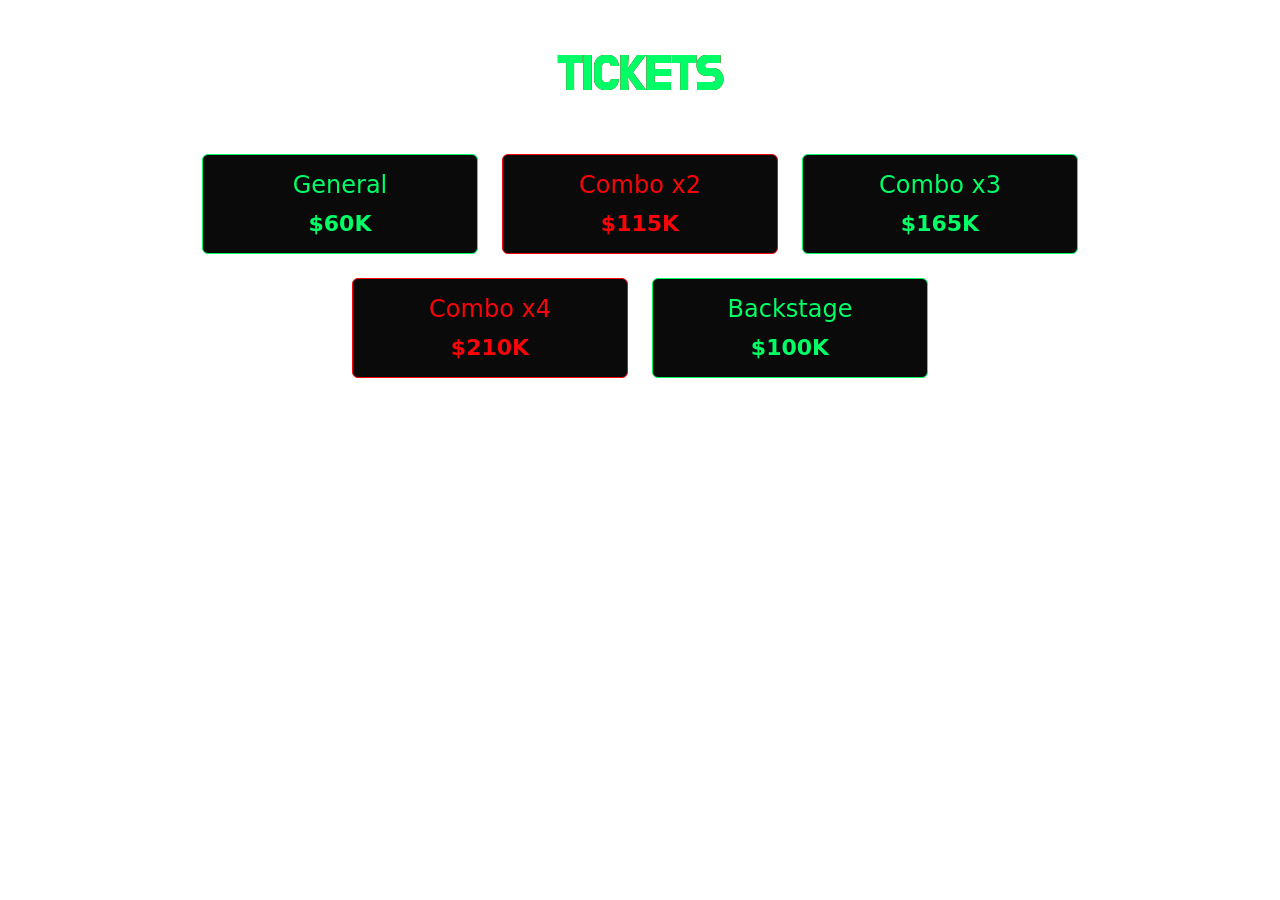
==== bck.html @ f751b882 "afterevent" ====
<!doctype html>
<html>
<head>
    <meta charset="UTF-8">
    <title>bck</title>
    <meta name="viewport" content="width=device-width, initial-scale=1">
	<!-- favicon -->
	<link rel="icon" type="image/png" sizes="32x32" href="favicon.ico">
	<link rel="icon" type="image/png" sizes="16x16" href="favicon.ico">
	<link rel="shortcut icon" href="favicon.ico">
    <!-- Bootstrap CSS -->
    <link href="https://cdn.jsdelivr.net/npm/bootstrap@5.3.2/dist/css/bootstrap.min.css" rel="stylesheet">
	<!-- Google Fonts -->
	<link rel="preconnect" href="https://fonts.googleapis.com">
	<link rel="preconnect" href="https://fonts.gstatic.com" crossorigin>
	<link href="https://fonts.googleapis.com/css2?family=Asimovian&family=Bruno+Ace+SC&family=Do+Hyeon&family=Jockey+One&family=Rubik+Glitch&family=Rubik+Wet+Paint&family=Syncopate&display=swap" rel="stylesheet">
    <!-- Custom CSS -->
    <link rel="stylesheet" href="css/styles.css">
	<!-- Google tag (gtag.js) --> 
	<script async src="https://www.googletagmanager.com/gtag/js?id=G-PF4T4JETXL"></script> 
	<script> 
		window.dataLayer = window.dataLayer || []; 
		function gtag(){dataLayer.push(arguments);} 
		gtag('js', new Date()); 
		gtag('config', 'G-PF4T4JETXL'); 
	</script>
</head>

<body>
	<section id="ticketsSection" class="container py-5">
<h2 class="glitch-text text-center mb-5 title2" data-text="TICKETS">TICKETS</h2>

<div class="row g-4 justify-content-center">
	
    <div class="col-md-4">
	<a href="https://wa.me/573133742291?text=Hola!%0A%0AQuiero%20comprar%20entradas%20para%20Exodus" target="_blank" class="card-link">
    <div class="card ticket-card text-center">
      <div class="card-body">
        <h4>General</h4>
		  <p class="price">$60K</p>
      </div>
    </div>
	</a>
	  </div>
	
  <div class="col-md-4">
	  <a href="https://wa.me/573133742291?text=Hola!%0A%0AQuiero%20comprar%20un%20comboX2%20para%20Exodus" target="_blank" class="card-link">
    <div class="card ticket-card2 text-center">
      <div class="card-body">
        <h4>Combo x2</h4>
        <p class="price">$115K</p>
      </div>
    </div>
	</a>
  </div>

  <div class="col-md-4">
	  <a href="https://wa.me/573133742291?text=Hola!%0A%0AQuiero%20comprar%20un%20comboX3%20para%20Exodus" target="_blank" class="card-link">
    <div class="card ticket-card text-center">
      <div class="card-body">
        <h4>Combo x3</h4>
        <p class="price">$165K</p>
      </div>
    </div>
	  </a>
  </div>

	<div class="col-md-4">
		<a href="https://wa.me/573133742291?text=Hola!%0A%0AQuiero%20comprar%20un%20comboX4%20para%20Exodus" target="_blank" class="card-link">
     <div class="card ticket-card2 text-center">
      <div class="card-body">
        <h4>Combo x4</h4>
        <p class="price">$210K</p>
      </div>
    </div>
		</a>
  </div>
	
	<div class="col-md-4">
		<a href="https://wa.me/573133742291?text=Hola!%0A%0AQuiero%20comprar%20entradas%20Backstage%20para%20Exodus" target="_blank" class="card-link">
     <div class="card ticket-card text-center">
      <div class="card-body">
        <h4>Backstage</h4>
        <p class="price">$100K</p>
      </div>
    </div>
		</a>
  </div>
	
</div>
</section>
</body>
</html>
---- css/styles.css ----
/* =====================================================
   BASE
===================================================== */

body {
	color: #00ff66;
    overflow-x: hidden;
    font-family: system-ui;
}
a {
	text-decoration: none;
	color: inherit;
}

/* =====================================================
   LAYOUT
===================================================== */

main {
    position: relative;
    max-width: 1700px;
    margin: 0 auto;
    overflow: hidden;	
}

.video-bg {
    position: fixed;
    top: 0;
    left: 0;
    width: 100%;
    height: 100%;
    object-fit: cover;   /* equivalente a background-size: cover */
    z-index: -2;
}

.video-overlay{
    position:fixed;
    inset:0;
    background:
        linear-gradient(rgba(0,0,0,0.65), rgba(0,0,0,0.85)),
        radial-gradient(circle at center, transparent 30%, black 99%);
    z-index:-1;
}

/* =====================================================
   MOBILE MENU
===================================================== */
@media (max-width: 991px){

#navbarNav.fullscreen-menu{
  position: fixed;
  inset: 0;
  width:100%;
  height:100vh;
  background: rgba(0, 0, 0, 0.76) !important;
  backdrop-filter: blur(10px);
  display:flex;
  justify-content:center;
  align-items:center;
  clip-path:circle(1% at 82% 40px);
  transition:clip-path .2s ease-in-out;
  z-index:999;
}
	
#navbarNav.fullscreen-menu .navbar-nav{
  flex-direction:column;
  gap:30px;
  text-align:center;
  margin-left:0 !important;   /* mata el ms-auto */
  width:100%;
  align-items:center;
}

.navbar-toggler{
  position:relative;
  z-index:2000;
}
	
/* cuando bootstrap abre el menú */
#navbarNav.fullscreen-menu.show{
  clip-path:circle(150% at 92% 40px);
}

/* links grandes */
#navbarNav.fullscreen-menu .nav-link{
  font-size:2rem;
}
.fullscreen-menu.show li{
  opacity:1;
  transform:translateY(0);
}

.fullscreen-menu.show li:nth-child(1){transition-delay:.2s;}
.fullscreen-menu.show li:nth-child(2){transition-delay:.3s;}
.fullscreen-menu.show li:nth-child(3){transition-delay:.4s;}
.fullscreen-menu.show li:nth-child(4){transition-delay:.5s;}
.fullscreen-menu.show li:nth-child(5){transition-delay:.6s;}
}
/* Fin SOLO móvil */

/* =====================================================
   NAVBAR
===================================================== */
.navbar {
    background: rgba(0, 0, 0, 0.86) !important;
    border-bottom: 2px solid #00ff66;
	font-size: 1.3rem;
	animation: neonPulse 3s infinite;
	font-family: "Do Hyeon", system-ui;

}

/* Links verdes neon */
.nav-green {
    color: #00ff66 !important;
    font-weight: bold;
    margin-left: 20px;
    transition: 0.3s;
}

.nav-green:hover {
    text-shadow: 0 0 7px #00ff66;
    color: #00ff66 !important;
}

/* Tamaño del logo */
.logo-nav {
    height: 50px;
    transition: 0.3s;
}

.logo-nav:hover {
    transform: scale(1.1);
	transition: 0.3s;
	filter: drop-shadow(0 0 16px #00ff66);
}
/* =====================================================
   SOCIAL
===================================================== */
.social-link{
    text-decoration:none;
    color:inherit;
}
.social-nav{
    gap:12px;
	text-align: center;
	width: 100%;
	margin: 0 auto;
}

.social-nav img{
    width:46px;
    height:46px;
    transition:0.3s;
}

.social-nav img:hover{
    transform:scale(1.2);
    filter: drop-shadow(0 0 6px #00ff66);
}

.social-nav2{
    gap:22px;
	text-align: center;
	width: 100%;
	margin: 0 auto;
}

.social-nav2 img:hover{
    transform:scale(1.2);
    filter: drop-shadow(0 0 6px #00ff66);
}

.social-nav2 img{
    width:86px;
    height:86px;
    transition:0.3s;
}

.social-nav.large img{
	width:86px;
}

/* =====================================================
   FOOTER
===================================================== */
.footer {
    background: rgba(0, 0, 0, 0.86) !important;
    border-top: 2px solid #00ff66;
    color: #00ff66;
	animation: neonPulse 3s infinite;
	align-content: center;
}

.footer-nav {
    display: flex;
    justify-content: center;
    flex-wrap: wrap;
    gap: 20px;
}

.footer-link {
    color: #00ff66;
    text-decoration: none;
    font-weight: bold;
    transition: 0.3s;
}

.footer-link:hover {
    color: #00ff66;
    text-shadow: 0 0 6px #00ff66;
}
/* =====================================================
   PROMO Overlay
===================================================== */
#promo-overlay{
	position: fixed;
	inset: 0;
	background: rgba(0,0,0,0.15);
	backdrop-filter: blur(8px);
	display: flex;
	justify-content: center;
	align-items: center;
	z-index: 9999;
	opacity: 1;
	visibility: visible;
	transition: 0.5s;
}

#promo-overlay.hide{
	opacity: 0;
	visibility: hidden;
}

.promo-content{
	background: rgba(0,0,0,0.9);
	border: 1px solid #00ff66;
	padding: 30px;
	border-radius: 12px;
	text-align: center;
	max-width: 400px;
	width: 90%;
	position: relative;
	box-shadow: 0 0 20px #00ff66;
	animation: neonPulse 3s infinite;
}
.promo-txt{
	color: red;
}

#closePromo{
	position: absolute;
	top: 10px;
	right: 15px;
	background: none;
	border: none;
	color: #fff;
	font-size: 20px;
	cursor: pointer;
	transition: 0.3s;
}

#closePromo:hover{
	color: #00ff66;
}

.promo-btn{
	display: inline-block;
	margin-top: 15px;
	padding: 10px 20px;
	border: 1px solid red;
	color: white;
	text-decoration: none;
	border-radius: 8px;
	transition: 0.3s;
}

.promo-btn:hover{
	color: #00ff66;
	border: 1px solid red;
	box-shadow: 0 0 10px red;
}
/* fin promo overlay*/

/* =====================================================
   COMPONENTES GENERALES
===================================================== */

/* TEXTOS */
.title1{
	font-family: "Rubik Wet Paint", system-ui;
	font-weight: 100;
}

.title2{
	font-family: "Do Hyeon", system-ui;
	font-weight: bold;
}

.lead{
	color: white!important;
	overflow:hidden;
    text-decoration:none;
}

.lead2{
	color: white!important;
	overflow:hidden;
    text-decoration:none;
	padding: 10px;
}

.event-desc{
    font-size:16px;
	text-align: justify;
	
}

#invite{
	text-align: center;
	font-size: 1.3rem;
	font-weight: bold;
	color: #00ff66;
}

#nosotros p {
	font-size: 18px;
    margin-bottom: 18px;
    line-height: 1.6;
	text-align: justify;
	
}

.heavy{
    color: red !important;
    font-weight: bold;
    transition: 0.3s;
	overflow:hidden;
    text-decoration:none;	
}

.heavy:hover {
    text-shadow: 0 0 7px red !important;
    color: red important;
}
.exolink1{	
	animation: neonText 2s infinite;
}

.price{
    font-size:22px;
    font-weight:bold;
}
.custom-row-center{
    justify-content: center;
}

.col-md-4{
    max-width: 300px;
    }
.card-link{
    text-decoration:none;
    color:inherit;
    display:block;
}
/* BOTONES */

.event-buttons{
	font-size: 20px;
	display: flex;
	justify-content: center;
	text-align: center;
	gap: 15px;
	flex-wrap: wrap; /* para móvil */
}

.event-buttons a{
	text-decoration: none;
	font-weight: bold;
	transition: 0.3s;
	color: white;
}

.btn-buy1,
.btn-info1{
	width: 160px;
	border: 1px solid #00ff66;
	border-radius: 8px;
	padding: 10px;
	text-align: center;
	color: white;
	text-decoration: none;
}

.btn-info1:hover{
	color: #00ff66;
}

.btn-buy1:hover{
		color: greenyellow;

}

.btn-insane {
    background: #000 ;
	border: 1px solid #00ff66!important;
    color: black;
    font-weight: bold;
	display: block;
    margin: 20px auto 0;
	max-width: 230px;
}

.btn-insane:hover {
    background: #FFE600;
}

/* Botones de compra */

.card {
    background: #0a0a0a;
    border: 1px solid #00ff66;
    color: #00ff66;
	max-height: 100px;
    transition: 0.3s;
}

.card:hover {
    transform: scale(1.07);
    box-shadow: 0 0 20px #F90408;
	border-color:#C40609 !important;
}

.ticket-card2 {
    background: #0a0a0a;
    border: 1px solid #F90408;
    color: #F90408;
	max-height: 100px;
    transition: 0.3s;
}

.ticket-card2:hover {
    transform: scale(1.07);
    box-shadow: 0 0 20px #00ff66;
	border-color:#00ff66 !important;
}


/* CONTENEDORES */
.indexcontainer,
.textcontainer,
.lineupcontainer{
	text-align: justify;
	border-radius: 12px;
	background: 
	linear-gradient(rgba(0,0,0,0.6), rgba(0,0,0,0.6));
	max-width: 815px;
	padding: 5%;
	margin: 0 auto;
}

.event-box2{
    display:flex;
    justify-content:center;
    gap:40px;
    flex-wrap:wrap;
    width:100%;
}
.event-box2 a{
    display: block;
	justify-content: center;
}

/* =====================================================
   EVENTOS
===================================================== */
.event-kx{
    background:
		linear-gradient(rgba(0,0,0,0.2), rgba(0,0,0,0.2)),
        url("../img/kx.png") 50% 29% / cover no-repeat;
    border: 1px solid #00ff66;
    backdrop-filter: blur(10px);
	border-radius: 12px;
	transition: 0.3s;
    background-size: cover;
	overflow:hidden;
	align-content:center;
	animation: neonPulse 3s infinite;
}

.event-kx:hover{
    transform:scale(1.1);
    filter: drop-shadow(0 0 6px #00ff66);
}

.event-blurred{
    background:
		linear-gradient(rgba(0,0,0,0.2), rgba(0,0,0,0.2)),
        url("../img/pergamino.png") 50% 29% / cover no-repeat;
    border: 1px solid #00ff66;
    backdrop-filter: blur(10px);
	border-radius: 12px;
	transition: 0.3s;
    background-size: cover;
	overflow:hidden;
	align-content:center;
	animation: neonPulse 3s infinite;
	
}

.event-blurred:hover{
    transform:scale(1.1);
    filter: drop-shadow(0 0 6px #00ff66);
}

.infoblackkx{
	margin-top: 400px;
	width: 300px;
	height: 180px;
	background:
		linear-gradient(rgba(0,0,0,0.75), rgba(0,0,0,0.95));
	border-radius: 12px;
}

.event-kx,
.event-blurred{
    height: 500px;
    width:100%;
    max-width:300px;
    flex:1 1 300px;
}
.event-box{
    background:
		linear-gradient(rgba(0,0,0,0.2), rgba(0,0,0,0.2)),
        url("../img/pergamino.png") 50% 29% / cover no-repeat;
    border: 1px solid #00ff66;
	width: 300px;
	height:500px;
    backdrop-filter: blur(10px);
	border-radius: 12px;
	transition: 0.3s;
    background-size: cover;
	overflow:hidden;
	align-content:center;
	animation: neonPulse 3s infinite;
}

.exolinkindex{
	display: flex;
}

.infoblack{
	height:150px;
	margin-top:385px;
	background:
		linear-gradient(rgba(0,0,0,0.75), rgba(0,0,0,0.95));
	border-radius: 12px;
}

.event-info{
    font-size:21px;
	background-color:#00ff66;
	color: black;
	font-weight:bold;
	margin-top: -38px;
	border-radius: 0px 0px 0px 0px;
	text-align: center;
}
#fotokx{
	width:100%;
	height: 100%;
	object-fit:cover;
	border-radius: 10px;

}
.flag{
	height: 19px;
	width: 22px
}
/* =====================================================
   CAROUSEL y Gallery
===================================================== */
.carrousel{
    max-width:700px;
    margin:auto;
}

.carousel-control-prev-icon,
.carousel-control-next-icon {
    background-color: rgba(0,0,0,0.9);
    border-radius: 50%;
    padding: 25px;
    box-shadow: 0 0 15px #00ff66;
}

.artist-img{
    width:100%;
    max-width:450px;
    height:550px;
    object-fit:cover;
    margin:auto;
    display:block;
    border:2px solid #D70408;
	border-radius: 10px;
}

.gallery{
  display:grid;
  grid-template-columns: repeat(auto-fill, minmax(200px, 1fr));
  gap:20px;
}

.gallery-item{
  position:relative;
  overflow:hidden;
  border-radius:10px;
  cursor:pointer;
}

.gallery-item img,
.gallery-item video{
  width:100%;
  height:400px;
  object-fit:cover;
  transition:0.3s;
}

.gallery-item:hover img,
.gallery-item:hover video{
  transform:scale(1.1);
  filter: brightness(1.2);
}
#lightbox{
  position:fixed;
  inset:0;
  background:rgba(0,0,0,0.9);
  display:flex;
  justify-content:center;
  align-items:center;
  z-index:9999;
  opacity:0;
  visibility:hidden;
  transition:0.3s;
}

#lightbox.active{
  opacity:1;
  visibility:visible;
}

#lightbox img,
#lightbox video{
  max-width:90%;
  max-height:90%;
  border-radius:10px;
}

#closeLightbox{
  position:absolute;
  top:20px;
  right:30px;
  font-size:30px;
  color:white;
  cursor:pointer;
}
/* =====================================================
   VIDEO LINK
===================================================== */
.video-link {
    display: block;
    position: relative;
    width: 100%;
    margin: 0 auto;
	max-width: 650px;
}

.video-link img {
    transition: 0.3s;
}

.video-link:hover img {
    transform: scale(1.05);
    filter: drop-shadow(0 0 12px red);
}

.video-overlay-text {
    position: absolute;
    bottom: 10px;
    left: 50%;
    transform: translateX(-50%);
    color: #00ff66;
    font-weight: bold;
    background: rgba(0,0,0,0.6);
    padding: 6px 12px;
    border: 1px solid #00ff66;
    font-size: 0.9rem;
	border-radius: 12px;
}

/* =====================================================
   RESIDENTES
===================================================== */

.resident-container{
	display: flex;
	justify-content: center;
	gap: 20px;
	flex-wrap: wrap; /* para que en móvil no explote */
}

.infoblackdj{
	text-align: center;
	width: 100%;
	background: linear-gradient(rgba(0,0,0,1), rgba(0,0,0,1));
	margin-top: 350px;
	border-radius: 10px;
}
.resident{
	width: 270px;
	height: 500px;
	border: 1px solid #00ff66;
	border-radius: 12px;
	display: flex;
	transition: 0.3s;
}

.andi{
	background:
		linear-gradient(rgba(0,0,0,0.2), rgba(0,0,0,0.2)),
		url("../img/andi.png") center/cover no-repeat;
}

.pablo{
	background:
		linear-gradient(rgba(0,0,0,0.2), rgba(0,0,0,0.2)),
		url("../img/tuimagen.jpg") center/cover no-repeat;
}

.angel{
	background:
		linear-gradient(rgba(0,0,0,0.2), rgba(0,0,0,0.2)),
		url("../img/tuimagen.jpg") center/cover no-repeat;
}

.dj-info{
	font-size:21px;
	background-color:#00ff66;
	color: black;
	font-weight:bold;
	padding: 1%;
}



/* =====================================================
   Efectos de texto
===================================================== */

/* Títulos glitch */
.glitch-text {
    position: relative;
	text-align: center;
    font-size: 3rem;
    text-transform: uppercase;
    color: #00ff66;
    animation: baseGlitch 1s infinite alternate;
}

.glitch-text::before,
.glitch-text::after {
    content: attr(data-text);
    position: absolute;
    left: 0;
    top: 0;
    width: 100%;
    overflow: hidden;
}

.glitch-text::before {
    color: #DD0003;
    z-index: -1;
	animation: glitchTop 0.6s infinite linear alternate-reverse;
}

.glitch-text::after {
    color: #00E257;
    z-index: -2;
    animation: glitchBottom 0.7s infinite linear alternate-reverse;
}
.container {
  padding-left: 10px;
  padding-right: 10px;
}
/* =====================================================
   GLITCH
===================================================== */

@keyframes baseGlitch {
	0%, 90%, 100% { transform: translateX(0); }
    0% { transform: translateX(0); }
    20% { transform: translateX(-2px); }
    40% { transform: translateX(3px); }
    60% { transform: translateX(-1px); }
    80% { transform: translateX(2px); }
	92% { transform: translateX(-8px); }
    94% { transform: translateX(6px); }
    96% { transform: translateX(-4px); }
    98% { transform: translateX(3px); }
    100% { transform: translateX(0); }
}

@keyframes glitchTop {
    0% {
        clip-path: inset(0 0 60% 0);
        transform: translateX(-6px);
    }
    20% {
        clip-path: inset(0 0 30% 0);
        transform: translateX(6px);
    }
    40% {
        clip-path: inset(0 0 70% 0);
        transform: translateX(-4px);
    }
    60% {
        clip-path: inset(0 0 40% 0);
        transform: translateX(5px);
    }
    80% {
        clip-path: inset(0 0 65% 0);
        transform: translateX(-3px);
    }
    100% {
        clip-path: inset(0 0 50% 0);
        transform: translateX(0);
    }
}

@keyframes glitchBottom {
    0% {
        clip-path: inset(60% 0 0 0);
        transform: translateX(3px);
    }
    20% {
        clip-path: inset(80% 0 0 0);
        transform: translateX(-4px);
    }
    40% {
        clip-path: inset(50% 0 0 0);
        transform: translateX(4px);
    }
    60% {
        clip-path: inset(75% 0 0 0);
        transform: translateX(-2px);
    }
    80% {
        clip-path: inset(65% 0 0 0);
        transform: translateX(3px);
    }
    100% {
        clip-path: inset(70% 0 0 0);
        transform: translateX(0);
    }
}

/* Navbar *//*  fondo oscuro con borde neon */

@keyframes neonPulse {
    0% { box-shadow: 0 0 5px #00ff66; }
    50% { box-shadow: 0 0 20px #00ff66; }
    100% { box-shadow: 0 0 5px #00ff66; }
}

@keyframes neonText {
    0%   { text-shadow: 0 0 2px #fff, 0 0 5px #fff; }
    50%  { text-shadow: 0 0 5px #fff, 0 0 15px #fff; }
    100% { text-shadow: 0 0 2px #fff, 0 0 5px #fff; }
}

/* =====================================================
   RESPONSIVE
===================================================== */

@media (min-width: 768px){
    .indexcontainer{
        width:650px;
    }
	.textcontainer{
		width:650px;
	}
}

@media (min-width: 1000px){
	.textcontainer{
		width:815px;
	}
    .indexcontainer{
        width:815px;
    }
}

@media (max-width: 768px){
  .carousel-control-prev-icon,
  .carousel-control-next-icon {
      padding: 15px;
  }
	  .footer-content{
    flex-direction: column;
    text-align: center;
  }

  .footer-social{
    justify-content: center;
  }
}
@media (min-width: 700px){
    .event-box2{
        flex-wrap:nowrap;
    }
}
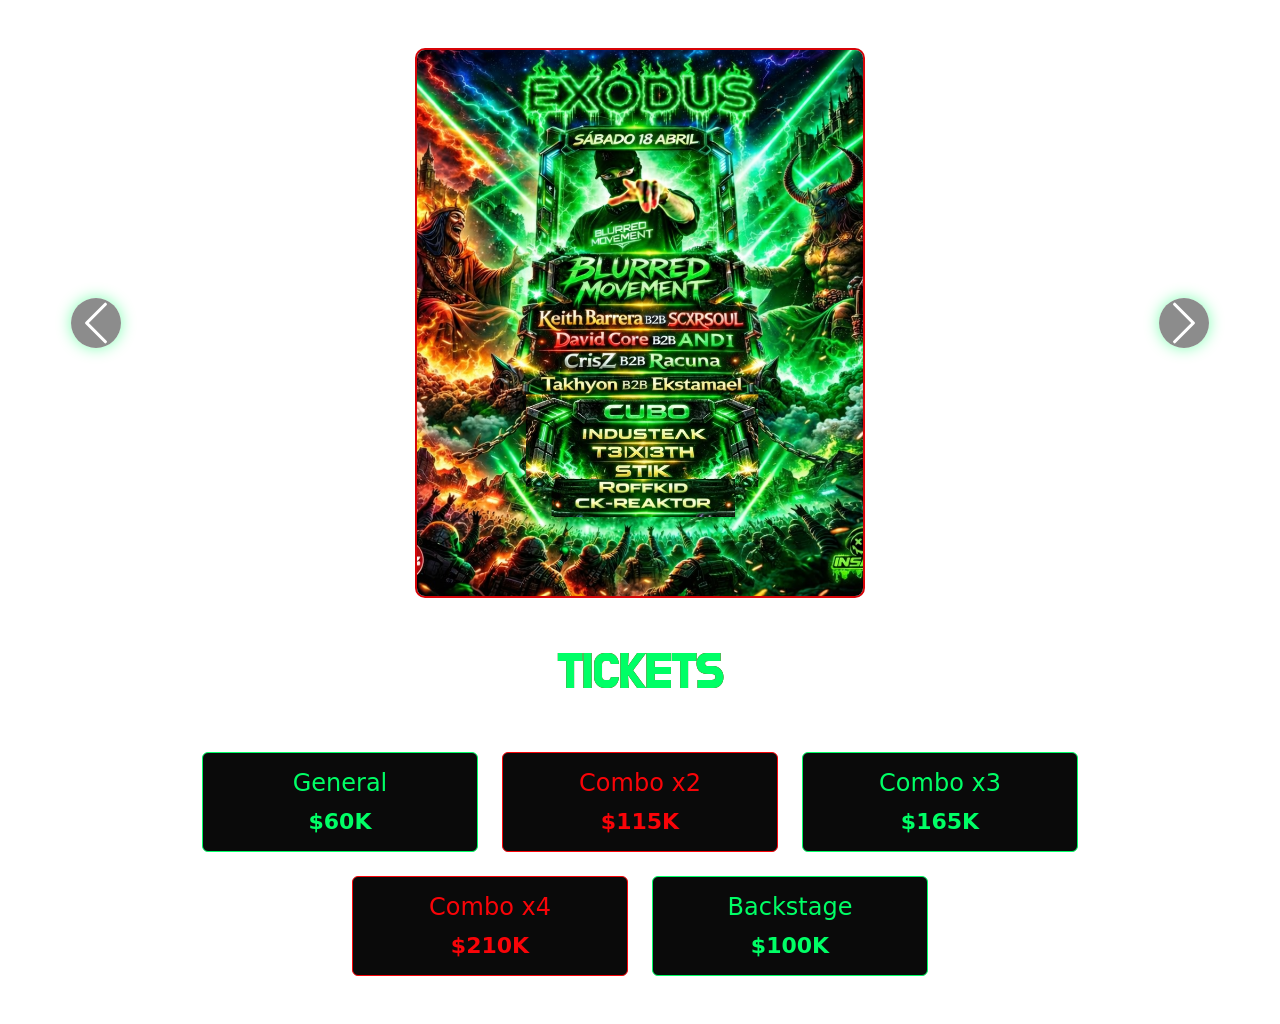
==== commit 00712e80: "corrrection" ====
--- a/bck.html
+++ b/bck.html
@@ -27,6 +27,62 @@
 </head>
 
 <body>
+	
+	<div id="artistsCarousel" class="carousel slide mt-5" data-bs-ride="false">
+
+  <div class="carousel-inner">
+	
+	  	    <!-- Caratula -->
+    <div class="carousel-item active">
+      <div class="artist-box text-center">
+        <img src="img/Lineup2.png" class="artist-img" alt="Blurred Movement">
+      </div>
+    </div>  
+	  
+	  <div class="carousel-item">
+      <div class="artist-box text-center">
+		<video autoplay muted controls playsinline class="artist-img"><br>
+   			 <source src="img/main1.mp4" type="video/mp4">
+ 		 </video>  
+      </div>
+    </div> 
+    	   <div class="carousel-item">
+      <div class="artist-box text-center">
+		<video autoplay muted controls playsinline class="artist-img"><br>
+   			 <source src="img/blurred.klofama.mp4" type="video/mp4">
+ 		 </video>  
+      </div>
+    </div> 
+	  
+	  	   <div class="carousel-item">
+      <div class="artist-box text-center">
+		<video autoplay muted controls playsinline class="artist-img"><br>
+   			 <source src="img/blurred.liverpool.mp4" type="video/mp4">
+ 		 </video>  
+      </div>
+    </div> 
+	  
+	  	   <div class="carousel-item">
+      <div class="artist-box text-center">
+		<video autoplay muted controls playsinline class="artist-img"><br>
+   			 <source src="img/blurred.liverpool2.mp4" type="video/mp4">
+ 		 </video>  
+      </div>
+    </div> 
+
+  <!-- BOTON ANTERIOR -->
+  <button class="carousel-control-prev" type="button" data-bs-target="#artistsCarousel" data-bs-slide="prev">
+    <span class="carousel-control-prev-icon"></span>
+  </button>
+
+  <!-- BOTON SIGUIENTE -->
+  <button class="carousel-control-next" type="button" data-bs-target="#artistsCarousel" data-bs-slide="next">
+    <span class="carousel-control-next-icon"></span>
+  </button>
+
+</div>
+</div>
+	
 	<section id="ticketsSection" class="container py-5">
 <h2 class="glitch-text text-center mb-5 title2" data-text="TICKETS">TICKETS</h2>
 
